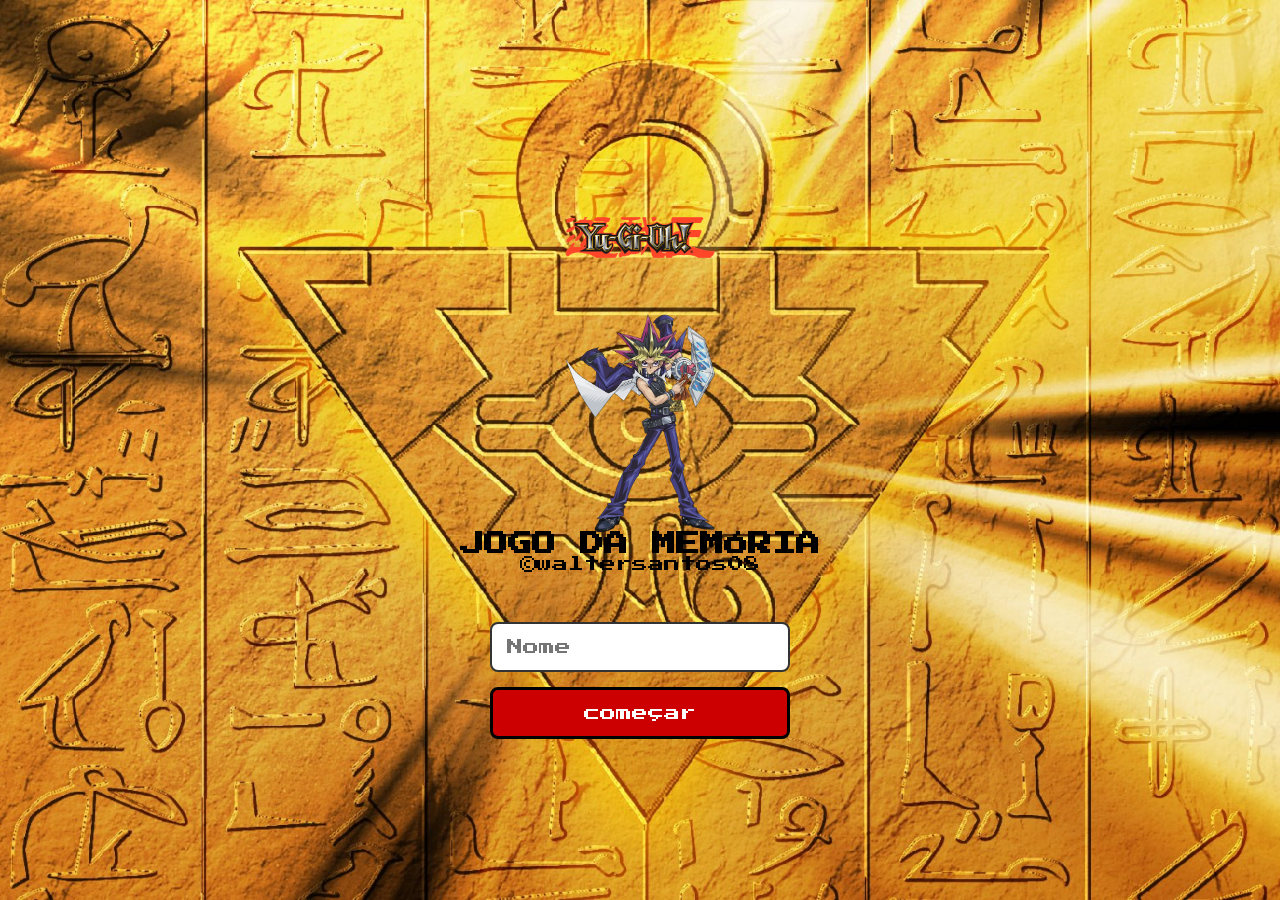
==== index.html @ 15bedf6f "primeiro commit" ====
<!DOCTYPE html>
<html lang="en">

<head>
  <meta charset="UTF-8">
  <meta name="viewport" content="width=device-width, initial-scale=1.0">

  <link rel="stylesheet" href="./css/reset.css">
  <link rel="stylesheet" href="./css/login.css">

  <script defer src="./js/login.js"></script>
  <link rel="shortcut icon" href="./images/logo.png" type="image/x-icon">
  <title>Memory Game | Login</title>

  
</head>

<body>
  <body style="background-image: url('./images/background\ yugioh.jpg');">
  <form class="login-form">

    <div class="login__header">
      <img src="./images/logo.png" alt="logo">
      <img src="./images/yami yugi.png" alt="brain icon">
      <h1>JOGO DA MEMÓRIA</h1>
    </table>
    <span>&copy;waltersantos08</span>
    </div>

    <input type="text" placeholder="Nome" class="login__input">
    <button type="submit" class="login__button">começar</button>

  </form>

</body>

</html>
---- css/login.css ----
body {
  background-image: url('caminho/da/sua/imagem.jpg'); /* Substitua pelo caminho da sua imagem */
  background-size: cover;
  background-position: center;
  background-repeat: no-repeat;
  height: 100%;
  margin: 0;
  display: flex;
  justify-content: center;
  align-items: center;
}


.login-form {
  align-items: center;
  display: flex;
  flex-direction: column;
  height: 100vh;
  justify-content: center;
}

.login__header {
  align-items: center;
  display: flex;
  flex-direction: column;
  justify-content: center;
  margin-bottom: 50px;
}

.login__header img {
  width: 150px;

}



.login__header h1 {
  color: #000000;
  font-size: 1.5em;
}

.login__input {
  border: 2px solid #333;
  border-radius: 8px;
  color: #333;
  font-size: 1em;
  margin-bottom: 15px;
  max-width: 300px;
  outline: none;
  padding: 15px;
  width: 100%;
}

.login__button {
  background-color: #cc0000;
  border: 3px solid #000000;
  border-radius: 8px;
  color: #fff;
  cursor: pointer;
  font-size: 1em;
  max-width: 300px;
  padding: 15px;
  width: 100%;
}

.login__button:disabled {
  background-color: #eee;
  border: 2px solid #969595;
  color: #aaa;
  cursor: auto;
}
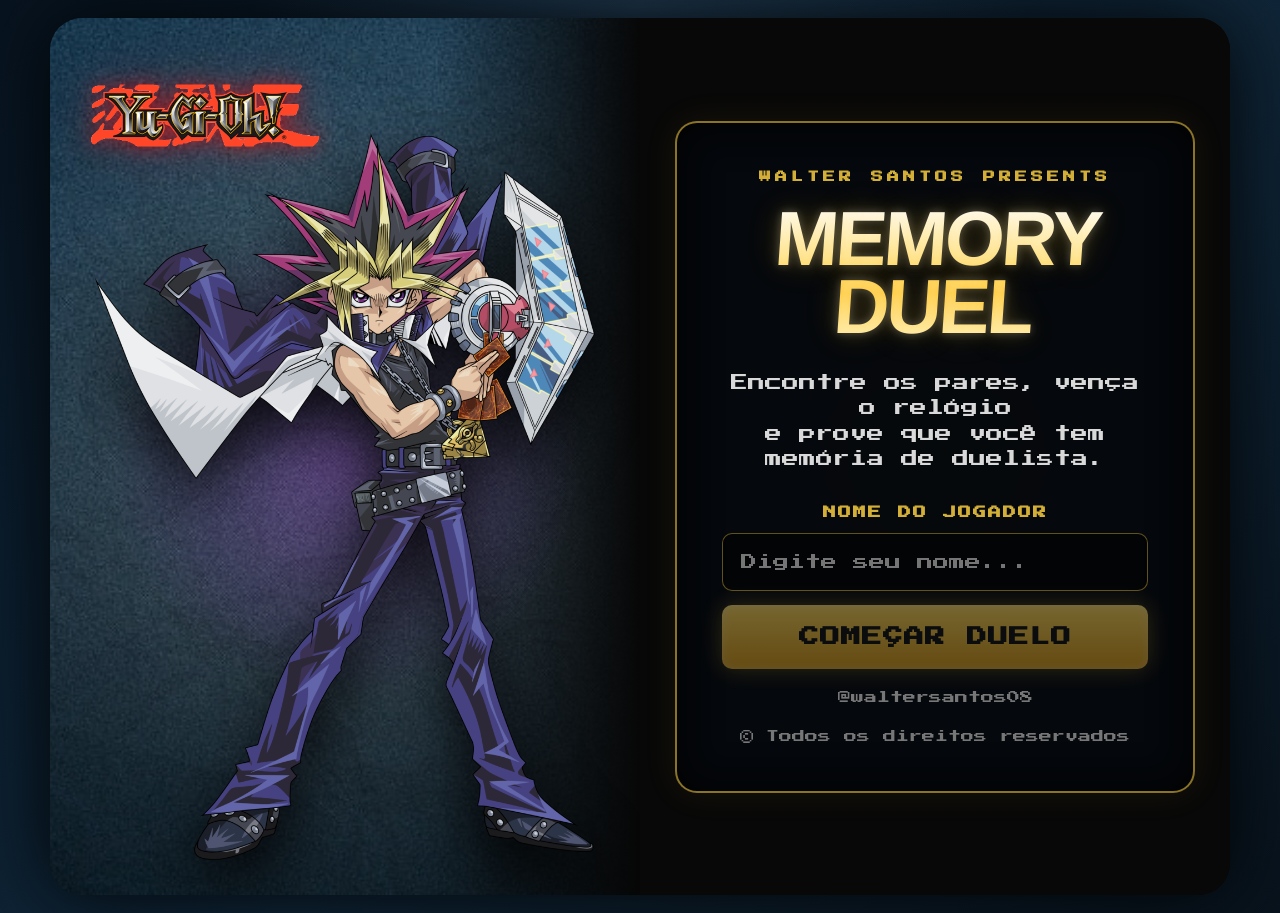
==== commit fd0bcda6: "Adicionando intro cinematográfica e melhorias visuais no Memory Duel" ====
--- a/index.html
+++ b/index.html
@@ -1,37 +1,121 @@
 <!DOCTYPE html>
-<html lang="en">
+<html lang="pt-BR">
 
 <head>
   <meta charset="UTF-8">
-  <meta name="viewport" content="width=device-width, initial-scale=1.0">
+
+  <meta
+    name="viewport"
+    content="width=device-width, initial-scale=1.0"
+  >
 
   <link rel="stylesheet" href="./css/reset.css">
   <link rel="stylesheet" href="./css/login.css">
 
+  <script defer src="./js/intro.js"></script>
   <script defer src="./js/login.js"></script>
-  <link rel="shortcut icon" href="./images/logo.png" type="image/x-icon">
-  <title>Memory Game | Login</title>
 
-  
+  <link
+    rel="shortcut icon"
+    href="./images/logo.png"
+    type="image/x-icon"
+  >
+
+  <title>Yu-Gi-Oh! Memory Duel</title>
 </head>
 
 <body>
-  <body style="background-image: url('./images/background\ yugioh.jpg');">
-  <form class="login-form">
 
-    <div class="login__header">
-      <img src="./images/logo.png" alt="logo">
-      <img src="./images/yami yugi.png" alt="brain icon">
-      <h1>JOGO DA MEMÓRIA</h1>
-    </table>
-    <span>&copy;waltersantos08</span>
-    </div>
+  <!-- INTRO -->
+  <div id="intro-screen">
 
-    <input type="text" placeholder="Nome" class="login__input">
-    <button type="submit" class="login__button">começar</button>
+    <h1 id="intro-title">
+      - Walter Santos -
+    </h1>
 
-  </form>
+    <p id="intro-subtitle">
+      Presents
+    </p>
+
+  </div>
+
+  <main class="login-page">
+
+    <section class="login-card">
+
+      <div class="left-side">
+
+        <img
+          class="logo"
+          src="./images/logo.png"
+          alt="Yu-Gi-Oh Logo"
+        >
+
+        <img
+          class="character"
+          src="./images/yami yugi.png"
+          alt="Yami Yugi"
+        >
+
+      </div>
+
+      <div class="right-side">
+
+        <div class="panel">
+
+          <p class="eyebrow">
+            Walter Santos Presents
+          </p>
+
+          <h1>
+            Memory<br>Duel
+          </h1>
+
+          <p class="description">
+            Encontre os pares, vença o relógio<br>
+            e prove que você tem memória de duelista.
+          </p>
+
+          <form class="login-form">
+
+            <label for="playerName">
+              Nome do jogador
+            </label>
+
+            <input
+              id="playerName"
+              class="login__input"
+              type="text"
+              placeholder="Digite seu nome..."
+              maxlength="18"
+              autocomplete="off"
+            >
+
+            <button
+              class="login__button"
+              type="submit"
+              disabled
+            >
+              Começar duelo
+            </button>
+
+          </form>
+
+          <footer>
+            <span>@waltersantos08</span>
+
+            <span>
+              © Todos os direitos reservados
+            </span>
+          </footer>
+
+        </div>
+
+      </div>
+
+    </section>
+
+  </main>
 
 </body>
-
 </html>
--- a/css/login.css
+++ b/css/login.css
@@ -1,73 +1,498 @@
 body {
-  background-image: url('caminho/da/sua/imagem.jpg'); /* Substitua pelo caminho da sua imagem */
-  background-size: cover;
-  background-position: center;
-  background-repeat: no-repeat;
-  height: 100%;
   margin: 0;
+  padding: 0;
+
+  min-height: 100vh;
+
   display: flex;
   justify-content: center;
   align-items: center;
-}
-
+
+  overflow: hidden;
+
+  background:
+    radial-gradient(circle at top,
+      rgba(72, 112, 148, 0.35),
+      transparent 35%),
+
+    linear-gradient(
+      135deg,
+      #07131f 0%,
+      #0b1d2d 25%,
+      #10273a 55%,
+      #08131d 100%
+    );
+
+  font-family: Arial, Helvetica, sans-serif;
+}
+
+.login-page {
+  width: 100%;
+  min-height: 100vh;
+  padding: 18px;
+
+  display: flex;
+  justify-content: center;
+  align-items: center;
+}
+
+.login-card {
+  width: 100%;
+  max-width: 1180px;
+  min-height: 690px;
+
+  display: grid;
+  grid-template-columns: 1fr 1fr;
+
+  background: #070707;
+  border-radius: 32px;
+  overflow: hidden;
+
+  box-shadow: 0 0 80px rgba(0, 0, 0, 0.9);
+}
+
+.left-side {
+  position: relative;
+  overflow: hidden;
+
+  background:
+    linear-gradient(rgba(0, 0, 0, 0.15), rgba(0, 0, 0, 0.55)),
+    url("../images/bg.jpg") center/cover no-repeat;
+
+  display: flex;
+  flex-direction: column;
+  align-items: center;
+  justify-content: center;
+
+  padding: 35px;
+}
+
+.left-side::after {
+  content: "";
+  position: absolute;
+  inset: 0;
+
+  background:
+    radial-gradient(circle at center, rgba(121, 21, 184, 0.32), transparent 45%),
+    linear-gradient(90deg, transparent 65%, #070707 100%);
+
+  pointer-events: none;
+}
+
+.logo {
+  position: absolute;
+
+  top: -20px;
+  left: 40px;
+
+  width: 230px;
+
+  z-index: 3;
+
+  filter:
+    drop-shadow(0 0 10px rgba(255, 0, 0, 0.45))
+    drop-shadow(0 0 25px rgba(255, 0, 0, 0.2));
+}
+
+.character {
+  position: relative;
+  z-index: 2;
+
+  width: 100%;
+  max-width: 500px;
+
+  margin-top: 80px;
+
+  filter: drop-shadow(0 25px 30px rgba(0, 0, 0, 0.85));
+}
+
+.right-side {
+  background:
+    radial-gradient(circle at center, rgba(212, 175, 55, 0.07), transparent 42%),
+    #080808;
+
+  display: flex;
+  justify-content: center;
+  align-items: center;
+
+  padding: 35px;
+}
+
+.panel {
+  width: 100%;
+  max-width: 520px;
+
+  padding: 48px 45px;
+
+  text-align: center;
+
+  border: 2px solid rgba(212, 175, 55, 0.65);
+  border-radius: 22px;
+
+  background: rgba(5, 8, 13, 0.88);
+
+  box-shadow:
+    0 0 35px rgba(212, 175, 55, 0.08),
+    inset 0 0 40px rgba(0, 0, 0, 0.8);
+}
+
+.eyebrow {
+  color: #d4af37;
+  text-transform: uppercase;
+  letter-spacing: 4px;
+
+  font-size: 12px;
+  font-weight: 800;
+
+  margin-bottom: 22px;
+}
+
+.panel h1 {
+  font-family: 'Orbitron', sans-serif;
+  font-weight: 900;
+
+  font-size: clamp(48px, 6vw, 78px);
+  line-height: 0.88;
+
+  text-transform: uppercase;
+
+  margin-bottom: 30px;
+
+  letter-spacing: -3px;
+
+  background: linear-gradient(
+    180deg,
+    #ffffff 0%,
+    #fff6d1 18%,
+    #ffe07a 42%,
+    #ffc933 65%,
+    #fff0b0 100%
+  );
+
+  -webkit-background-clip: text;
+  -webkit-text-fill-color: transparent;
+
+  text-shadow:
+    0 0 8px rgba(255,255,255,0.22),
+    0 0 18px rgba(255,215,90,0.20),
+    0 0 34px rgba(255,190,0,0.18);
+
+  transform: skew(-4deg);
+}
+
+.description {
+  color: #d9d9d9;
+  font-size: 17px;
+  line-height: 1.5;
+
+  margin-bottom: 34px;
+}
 
 .login-form {
+  display: flex;
+  flex-direction: column;
+  gap: 14px;
+
+  margin-bottom: 22px;
+}
+
+.login-form label {
+  color: #d4af37;
+
+  text-transform: uppercase;
+  letter-spacing: 2px;
+
+  font-size: 13px;
+  font-weight: 800;
+}
+
+.login__input {
+  width: 100%;
+  height: 58px;
+
+  background: rgba(0, 0, 0, 0.45);
+  color: white;
+
+  border: 1px solid rgba(212, 175, 55, 0.45);
+  border-radius: 10px;
+
+  padding: 0 18px;
+
+  font-size: 16px;
+  outline: none;
+
+  transition: 0.3s;
+}
+
+.login__input:focus {
+  border-color: #f7d774;
+  box-shadow: 0 0 18px rgba(212, 175, 55, 0.18);
+}
+
+.login__button {
+  height: 64px;
+
+  border: none;
+  border-radius: 10px;
+
+  background: linear-gradient(180deg, #ffd85c, #d99b18);
+  color: #111;
+
+  text-transform: uppercase;
+  letter-spacing: 1px;
+
+  font-size: 20px;
+  font-weight: 900;
+
+  cursor: pointer;
+
+  box-shadow:
+    0 0 22px rgba(212, 175, 55, 0.45),
+    inset 0 0 10px rgba(255, 255, 255, 0.28);
+
+  transition: 0.3s;
+}
+
+.login__button:hover:not(:disabled) {
+  transform: translateY(-3px) scale(1.01);
+}
+
+.login__button:disabled {
+  opacity: 0.45;
+  cursor: not-allowed;
+}
+
+.how-button {
+  width: 210px;
+  height: 48px;
+
+  background: rgba(0, 0, 0, 0.25);
+  color: #fff;
+
+  border: 1px solid rgba(177, 37, 255, 0.85);
+  border-radius: 10px;
+
+  text-transform: uppercase;
+  font-weight: 800;
+  letter-spacing: 1px;
+
+  cursor: pointer;
+
+  margin-bottom: 35px;
+}
+
+footer {
+  display: flex;
+  justify-content: center;
+  gap: 26px;
+  flex-wrap: wrap;
+
+  color: #777;
+  font-size: 13px;
+}
+
+@media (max-width: 950px) {
+  .login-card {
+    grid-template-columns: 1fr;
+    min-height: auto;
+  }
+
+  .left-side {
+    min-height: 420px;
+  }
+
+  .left-side::after {
+    background:
+      radial-gradient(circle at center, rgba(121, 21, 184, 0.32), transparent 45%),
+      linear-gradient(180deg, transparent 65%, #070707 100%);
+  }
+
+  .logo {
+    width: 210px;
+    top: 28px;
+    left: 30px;
+  }
+
+  .character {
+    max-width: 330px;
+    margin-top: 70px;
+  }
+
+  .right-side {
+    padding: 22px;
+  }
+
+  .panel {
+    padding: 35px 24px;
+  }
+}
+
+@media (max-width: 520px) {
+  .login-page {
+    padding: 10px;
+  }
+
+  .login-card {
+    border-radius: 26px;
+  }
+
+  .left-side {
+    min-height: 330px;
+    padding: 20px;
+  }
+
+  .logo {
+    position: relaive;
+    width: 170px;
+    left: 22px;
+    top: -24px;
+  }
+
+  .character {
+    max-width: 260px;
+    margin-top: 70px;
+  }
+
+  .panel {
+    border-radius: 18px;
+    padding: 30px 18px;
+  }
+
+  .panel h1 {
+    font-size: 54px;
+  }
+
+  .description {
+    font-size: 14px;
+  }
+
+  .login__button {
+    font-size: 17px;
+  }
+
+  footer {
+    gap: 10px;
+    font-size: 11px;
+  }
+}
+
+/* INTRO SCREEN */
+
+#intro-screen {
+  position: fixed;
+
+  inset: 0;
+
+  width: 100%;
+  height: 100vh;
+
+  display: flex;
+  flex-direction: column;
+  justify-content: center;
   align-items: center;
-  display: flex;
-  flex-direction: column;
-  height: 100vh;
-  justify-content: center;
-}
-
-.login__header {
-  align-items: center;
-  display: flex;
-  flex-direction: column;
-  justify-content: center;
-  margin-bottom: 50px;
-}
-
-.login__header img {
-  width: 150px;
-
-}
-
-
-
-.login__header h1 {
-  color: #000000;
-  font-size: 1.5em;
-}
-
-.login__input {
-  border: 2px solid #333;
-  border-radius: 8px;
-  color: #333;
-  font-size: 1em;
-  margin-bottom: 15px;
-  max-width: 300px;
-  outline: none;
-  padding: 15px;
-  width: 100%;
-}
-
-.login__button {
-  background-color: #cc0000;
-  border: 3px solid #000000;
-  border-radius: 8px;
+
+  background:
+    radial-gradient(circle at top,
+      rgba(72, 112, 148, 0.25),
+      transparent 35%),
+
+    linear-gradient(
+      135deg,
+      #07131f 0%,
+      #0b1d2d 25%,
+      #10273a 55%,
+      #08131d 100%
+    );
+
+  z-index: 999999;
+
+  font-family: monospace;
+
+  animation:
+    introFadeOut 1s ease forwards;
+
+  animation-delay: 1.8s;
+}
+
+#intro-title {
+  margin: 0;
+
   color: #fff;
-  cursor: pointer;
-  font-size: 1em;
-  max-width: 300px;
-  padding: 15px;
-  width: 100%;
-}
-
-.login__button:disabled {
-  background-color: #eee;
-  border: 2px solid #969595;
-  color: #aaa;
-  cursor: auto;
-}
-
-
+
+  font-size: 42px;
+
+  letter-spacing: 6px;
+
+  text-shadow:
+    0 0 12px rgba(255,255,255,0.2),
+    0 0 24px rgba(255,255,255,0.12);
+
+  animation: introZoom 1.2s ease;
+}
+
+#intro-subtitle {
+  margin-top: 10px;
+
+  color: rgba(255,255,255,0.85);
+
+  font-size: 20px;
+
+  letter-spacing: 4px;
+
+  animation: introOpacity 1.5s ease;
+}
+
+@keyframes introZoom {
+
+  from {
+    transform: scale(0.7);
+    opacity: 0;
+  }
+
+  to {
+    transform: scale(1);
+    opacity: 1;
+  }
+
+}
+
+@keyframes introOpacity {
+
+  from {
+    opacity: 0;
+    transform: translateY(10px);
+  }
+
+  to {
+    opacity: 0.85;
+    transform: translateY(0);
+  }
+
+}
+
+@keyframes introFadeOut {
+
+  to {
+    opacity: 0;
+    visibility: hidden;
+  }
+
+}
+
+@media (max-width: 768px) {
+
+  #intro-title {
+    font-size: 52px;
+
+    letter-spacing: 2px;
+
+    text-align: center;
+
+    padding-inline: 10px;
+  }
+
+  #intro-subtitle {
+    font-size: 24px;
+  }
+
+}
